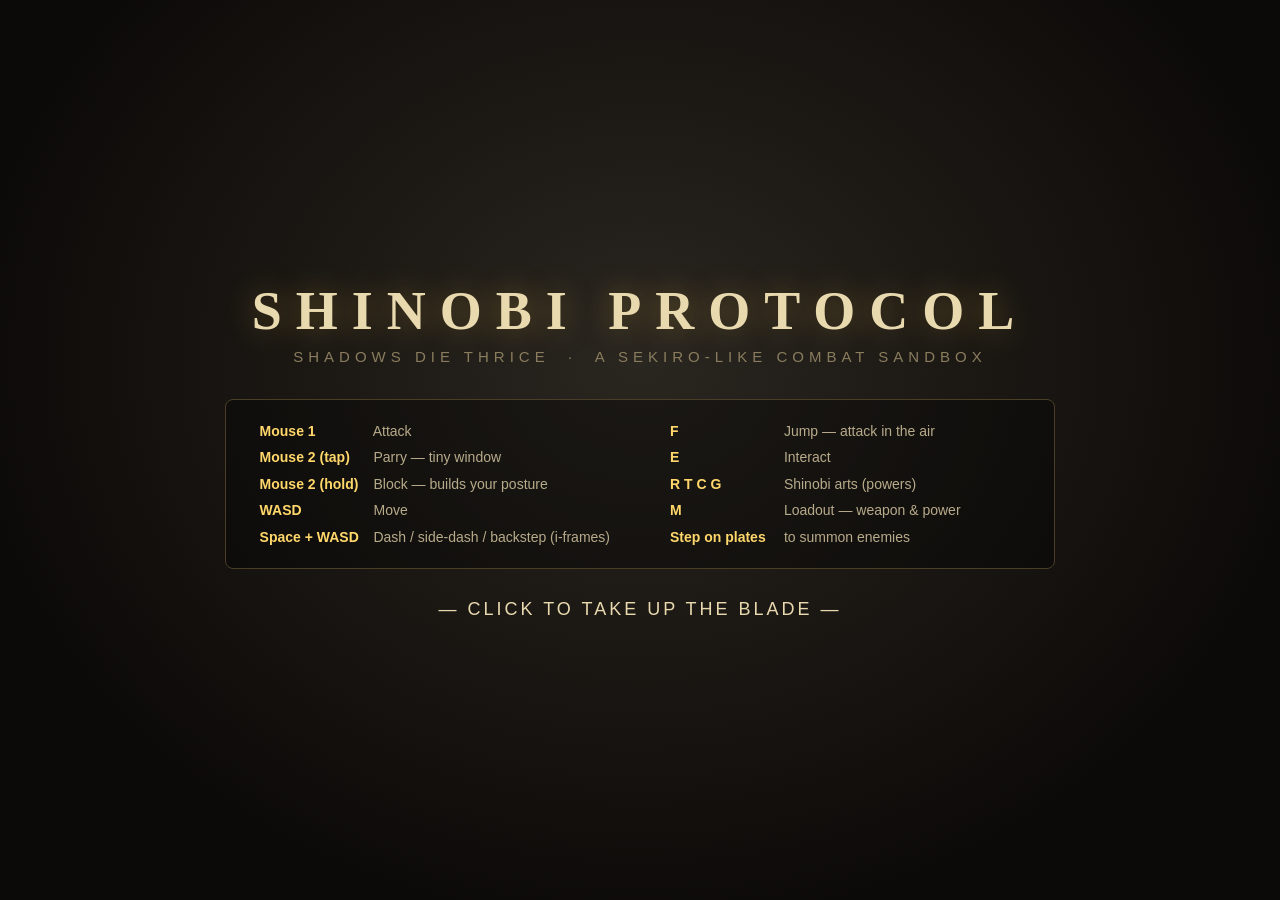
==== sekiro/index.html @ fb7ec55f "Add Shinobi Protocol: 3D Sekiro-like posture/parry combat sandbox - Tight parry window on M2 tap (ye" ====
<!DOCTYPE html>
<html lang="en">
<head>
<meta charset="utf-8">
<title>Shinobi Protocol — Sekiro-like Combat Sandbox</title>
<style>
  html, body { margin:0; padding:0; height:100%; overflow:hidden; background:#000;
               font-family:"Segoe UI", Arial, sans-serif; user-select:none; }
  #game { display:block; width:100%; height:100%; }
  #hud { position:fixed; inset:0; pointer-events:none; overflow:hidden; }

  /* crosshair */
  #cross { position:absolute; left:50%; top:50%; width:6px; height:6px; margin:-3px 0 0 -3px;
           border-radius:50%; background:rgba(255,255,255,.65);
           box-shadow:0 0 4px rgba(0,0,0,.8); }

  /* player vitals (bottom left, Sekiro style) */
  #vitals { position:absolute; left:26px; bottom:26px; width:34%; min-width:300px; }
  #php-wrap { height:14px; background:rgba(10,8,6,.7); border:1px solid #443a28;
              border-radius:2px; overflow:hidden; }
  #php { height:100%; width:100%; background:linear-gradient(#d8b26a,#a4712c);
         transition:width .1s linear; }
  #php-ghost { height:3px; margin-top:-3px; background:rgba(255,80,50,.6); width:100%;
               transition:width .6s ease-out; }
  #pname { color:#cdbb92; font-size:12px; letter-spacing:2px; margin-bottom:4px;
           text-shadow:0 1px 3px #000; }

  /* player posture (bottom center) */
  #posture-wrap { position:absolute; left:50%; bottom:34px; width:300px; margin-left:-150px;
                  height:10px; background:rgba(10,8,6,.65); border:1px solid #4a3c20;
                  border-radius:2px; }
  #posture { position:absolute; left:50%; top:0; bottom:0; width:0%;
             background:linear-gradient(#ffd76a,#e09a1e); transform:translateX(-50%);
             transition:width .08s linear; }
  #posture-wrap.hot #posture { background:linear-gradient(#ff9a4a,#e0491e); }
  #posture-tick { position:absolute; left:50%; top:-3px; bottom:-3px; width:2px;
                  margin-left:-1px; background:#c9b98a; }

  /* ability icons bottom right */
  #abilities { position:absolute; right:26px; bottom:26px; display:flex; gap:10px; }
  .ab { position:relative; width:64px; height:64px; background:rgba(12,10,8,.75);
        border:1px solid #58472a; border-radius:6px; color:#e8dcbf; overflow:hidden; }
  .ab .key { position:absolute; top:3px; left:6px; font-size:13px; font-weight:800;
             color:#ffd76a; text-shadow:0 1px 2px #000; }
  .ab .nm { position:absolute; bottom:4px; left:0; right:0; text-align:center;
            font-size:9px; letter-spacing:.5px; opacity:.9; }
  .ab .ic { position:absolute; top:50%; left:50%; transform:translate(-50%,-58%);
            font-size:24px; }
  .ab .cd { position:absolute; inset:0; background:rgba(0,0,0,.72); display:none;
            color:#fff; font-size:20px; font-weight:700; text-align:center; line-height:64px; }
  .ab.oncd .cd { display:block; }
  #powname { position:absolute; right:28px; bottom:98px; color:#cdbb92; font-size:12px;
             letter-spacing:2px; text-shadow:0 1px 3px #000; text-align:right; }

  /* perilous kanji */
  #peril { position:absolute; left:50%; top:26%; transform:translate(-50%,-50%) scale(.6);
           color:#ff2a1a; font-size:84px; font-weight:900; opacity:0;
           text-shadow:0 0 18px rgba(255,40,20,.9), 0 0 4px #000; font-family:serif; }
  #peril.show { animation:perilPop .55s ease-out; }
  @keyframes perilPop {
    0% { opacity:0; transform:translate(-50%,-50%) scale(.5); }
    18% { opacity:1; transform:translate(-50%,-50%) scale(1.15); }
    60% { opacity:1; transform:translate(-50%,-50%) scale(1); }
    100% { opacity:0; transform:translate(-50%,-50%) scale(1); }
  }

  /* big center messages */
  #msg { position:absolute; top:30%; width:100%; text-align:center; color:#e8d9ae;
         font-size:56px; font-weight:800; letter-spacing:10px; opacity:0;
         text-shadow:0 0 24px rgba(220,170,60,.55), 0 3px 10px rgba(0,0,0,.9);
         transition:opacity .4s; font-family:serif; }
  #submsg { position:absolute; top:42%; width:100%; text-align:center; color:#cbb;
            font-size:18px; letter-spacing:2px; text-shadow:0 2px 6px #000; opacity:0;
            transition:opacity .4s; }
  #death { position:absolute; inset:0; background:rgba(20,0,0,0); display:none;
           transition:background 1.2s; }
  #death .kanji { position:absolute; left:50%; top:38%; transform:translate(-50%,-50%);
                  color:#c41f10; font-size:170px; font-family:serif; font-weight:900;
                  text-shadow:0 0 40px rgba(200,30,10,.8); opacity:0; transition:opacity 1.4s; }
  #death .sub { position:absolute; left:50%; top:60%; transform:translateX(-50%);
                color:#caa; font-size:18px; letter-spacing:4px; opacity:0; transition:opacity 1.4s; }
  #death.show { background:rgba(15,0,0,.72); display:block; }
  #death.show .kanji, #death.show .sub { opacity:1; }

  /* interact prompt */
  #interact { position:absolute; left:50%; top:56%; transform:translateX(-50%);
              color:#ffe9b0; font-size:16px; letter-spacing:1px; display:none;
              background:rgba(0,0,0,.5); padding:6px 14px; border-radius:4px;
              border:1px solid #6b5a30; }

  /* start screen */
  #start { position:absolute; inset:0; background:radial-gradient(ellipse at 50% 40%, #2a2620 0%, #0c0a08 75%);
           display:flex; flex-direction:column; align-items:center; justify-content:center;
           pointer-events:auto; cursor:pointer; z-index:20; }
  #start h1 { color:#e8d9ae; font-size:54px; letter-spacing:14px; font-family:serif;
              margin:0 0 6px 0; text-shadow:0 0 30px rgba(220,170,60,.4); }
  #start h2 { color:#8a7d5e; font-size:15px; letter-spacing:5px; font-weight:400; margin:0 0 34px 0; }
  #start .controls { color:#b8ab8b; font-size:14px; line-height:1.9; column-count:2; column-gap:60px;
                     background:rgba(0,0,0,.35); padding:18px 34px; border:1px solid #4a3f26;
                     border-radius:8px; }
  #start .controls b { color:#ffd76a; display:inline-block; min-width:110px; }
  #start .click { color:#e8d9ae; margin-top:30px; font-size:18px; letter-spacing:3px;
                  animation:pulse 1.6s infinite; }
  @keyframes pulse { 0%,100%{opacity:.5;} 50%{opacity:1;} }

  /* loadout menu */
  #menu { position:absolute; inset:0; background:rgba(8,6,4,.88); display:none;
          pointer-events:auto; z-index:15; overflow:auto; }
  #menu h1 { color:#e8d9ae; text-align:center; font-family:serif; letter-spacing:8px;
             font-size:34px; margin:30px 0 4px; }
  #menu .hint { color:#8a7d5e; text-align:center; font-size:13px; letter-spacing:2px; margin-bottom:22px; }
  #menu .row { display:flex; justify-content:center; gap:18px; flex-wrap:wrap; margin-bottom:14px; }
  #menu h3 { color:#b8a878; text-align:center; letter-spacing:4px; font-size:15px;
             margin:14px 0 12px; font-weight:600; }
  .card { width:210px; background:rgba(22,18,12,.9); border:1px solid #4a3f26; border-radius:8px;
          padding:14px 16px; cursor:pointer; transition:all .15s; color:#cbbd9a; }
  .card:hover { border-color:#a8905a; transform:translateY(-2px); }
  .card.sel { border-color:#ffd76a; box-shadow:0 0 18px rgba(255,205,90,.25);
              background:rgba(42,34,18,.95); }
  .card .t { font-size:17px; color:#ffe9b0; letter-spacing:1px; margin-bottom:6px; }
  .card .t .em { font-size:20px; margin-right:6px; }
  .card .d { font-size:11.5px; line-height:1.55; opacity:.85; }
  .card .d b { color:#ffd76a; }
  #menu .close { display:block; margin:18px auto 40px; padding:10px 44px; font-size:15px;
                 letter-spacing:3px; background:#3a2f1a; color:#ffe9b0; border:1px solid #6b5a30;
                 border-radius:6px; cursor:pointer; }
  #menu .close:hover { background:#4a3d22; }

  /* toast */
  #toast { position:absolute; left:50%; top:16%; transform:translateX(-50%); color:#ffe9b0;
           font-size:17px; letter-spacing:2px; text-shadow:0 2px 6px #000; opacity:0;
           transition:opacity .3s; }
</style>
</head>
<body>
<canvas id="game"></canvas>

<div id="hud">
  <div id="cross"></div>

  <div id="vitals">
    <div id="pname">WOLF UNIT-01</div>
    <div id="php-wrap"><div id="php"></div></div>
    <div id="php-ghost"></div>
  </div>

  <div id="posture-wrap"><div id="posture"></div><div id="posture-tick"></div></div>

  <div id="powname">FIRE ARTS</div>
  <div id="abilities">
    <div class="ab" id="ab-r"><span class="key">R</span><span class="ic"></span><span class="nm"></span><span class="cd"></span></div>
    <div class="ab" id="ab-t"><span class="key">T</span><span class="ic"></span><span class="nm"></span><span class="cd"></span></div>
    <div class="ab" id="ab-c"><span class="key">C</span><span class="ic"></span><span class="nm"></span><span class="cd"></span></div>
    <div class="ab" id="ab-g"><span class="key">G</span><span class="ic"></span><span class="nm"></span><span class="cd"></span></div>
  </div>

  <div id="peril">危</div>
  <div id="msg"></div>
  <div id="submsg"></div>
  <div id="interact"></div>
  <div id="toast"></div>

  <div id="death"><div class="kanji">死</div><div class="sub">CLICK TO RETURN FROM DEATH</div></div>
</div>

<div id="menu">
  <h1>LOADOUT</h1>
  <div class="hint">press M or ESC to return to combat</div>
  <h3>— WEAPON —</h3>
  <div class="row" id="weapon-row"></div>
  <h3>— SHINOBI ART —</h3>
  <div class="row" id="power-row"></div>
  <button class="close" id="menu-close">RETURN</button>
</div>

<div id="start">
  <h1>SHINOBI PROTOCOL</h1>
  <h2>SHADOWS DIE THRICE &nbsp;·&nbsp; A SEKIRO-LIKE COMBAT SANDBOX</h2>
  <div class="controls">
    <div><b>Mouse 1</b> Attack</div>
    <div><b>Mouse 2 (tap)</b> Parry — tiny window</div>
    <div><b>Mouse 2 (hold)</b> Block — builds your posture</div>
    <div><b>WASD</b> Move</div>
    <div><b>Space + WASD</b> Dash / side-dash / backstep (i-frames)</div>
    <div><b>F</b> Jump — attack in the air</div>
    <div><b>E</b> Interact</div>
    <div><b>R T C G</b> Shinobi arts (powers)</div>
    <div><b>M</b> Loadout — weapon &amp; power</div>
    <div><b>Step on plates</b> to summon enemies</div>
  </div>
  <div class="click">— CLICK TO TAKE UP THE BLADE —</div>
</div>

<script src="../vendor/three.min.js"></script>
<script src="js/util.js"></script>
<script src="js/rig.js"></script>
<script src="js/anim.js"></script>
<script src="js/fx.js"></script>
<script src="js/combat.js"></script>
<script src="js/powers.js"></script>
<script src="js/player.js"></script>
<script src="js/enemy.js"></script>
<script src="js/main.js"></script>
</body>
</html>
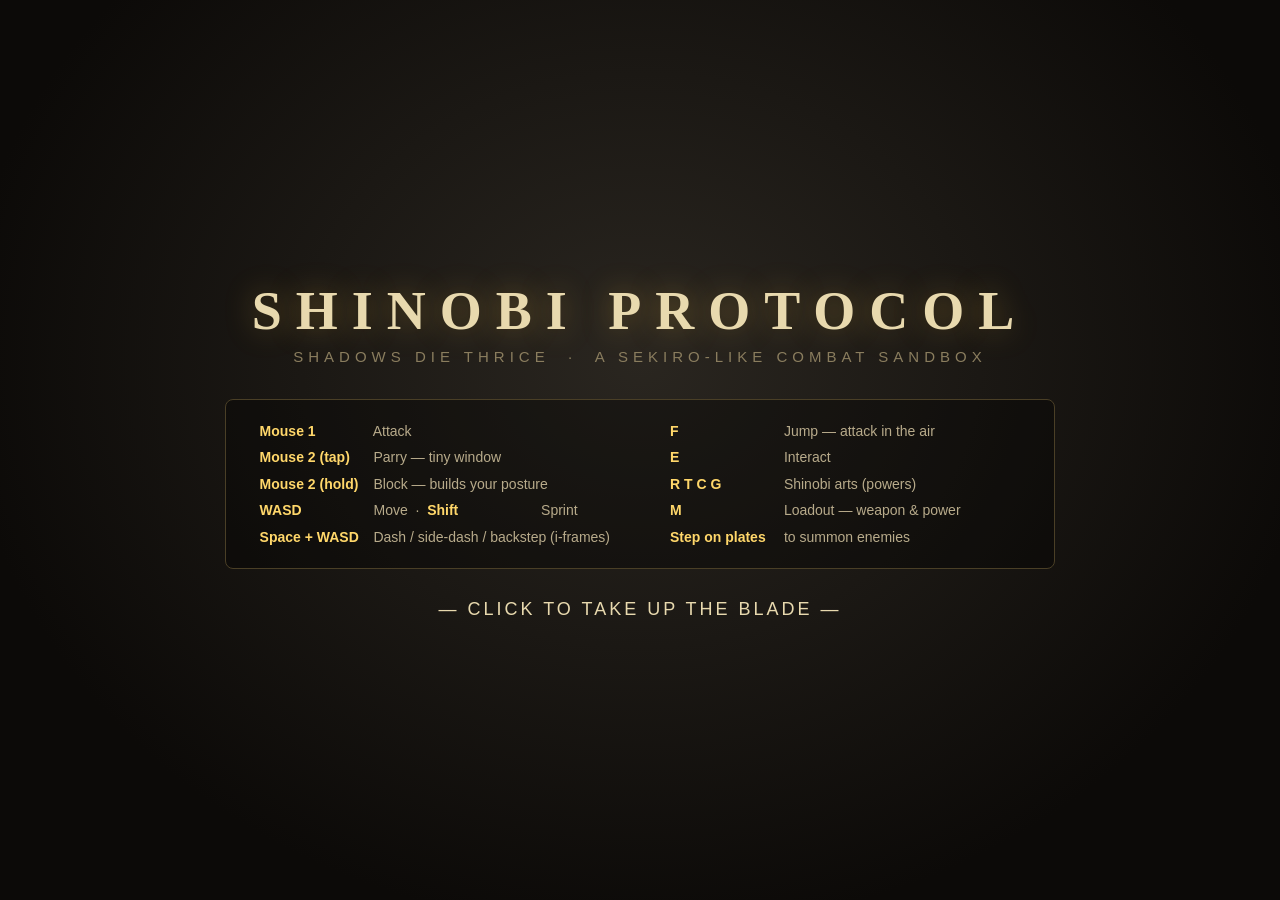
==== commit b552a6a9: "Dynamic full-body swing animations, sprint on shift, proper couched spear - Attack clips re-authored" ====
--- a/sekiro/index.html
+++ b/sekiro/index.html
@@ -51,6 +51,22 @@
   .ab.oncd .cd { display:block; }
   #powname { position:absolute; right:28px; bottom:98px; color:#cdbb92; font-size:12px;
              letter-spacing:2px; text-shadow:0 1px 3px #000; text-align:right; }
+
+  /* boss bar */
+  #bossbar { position:absolute; top:22px; left:50%; transform:translateX(-50%);
+             width:46%; min-width:380px; display:none; }
+  #bossname { color:#e8d9ae; font-family:serif; font-size:17px; letter-spacing:5px;
+              text-align:center; margin-bottom:5px; text-shadow:0 0 14px rgba(110,228,255,.45), 0 2px 4px #000; }
+  #bhp-wrap { height:12px; background:rgba(10,8,6,.72); border:1px solid #4a3c48;
+              border-radius:2px; overflow:hidden; }
+  #bhp { height:100%; width:100%; background:linear-gradient(#c96a5a,#8a2f2a);
+         transition:width .12s linear; }
+  #bpost-wrap { position:relative; height:7px; margin-top:3px; background:rgba(10,8,6,.65);
+                border:1px solid #4a3c28; border-radius:2px; }
+  #bpost { position:absolute; left:50%; top:0; bottom:0; width:0%;
+           background:linear-gradient(#ffd76a,#e09a1e); transform:translateX(-50%);
+           transition:width .1s linear; }
+  #bossbar.vuln #bpost { background:linear-gradient(#ff9a4a,#e0491e); }
 
   /* perilous kanji */
   #peril { position:absolute; left:50%; top:26%; transform:translate(-50%,-50%) scale(.6);
@@ -138,6 +154,12 @@
 <div id="hud">
   <div id="cross"></div>
 
+  <div id="bossbar">
+    <div id="bossname"></div>
+    <div id="bhp-wrap"><div id="bhp"></div></div>
+    <div id="bpost-wrap"><div id="bpost"></div></div>
+  </div>
+
   <div id="vitals">
     <div id="pname">WOLF UNIT-01</div>
     <div id="php-wrap"><div id="php"></div></div>
@@ -170,6 +192,8 @@
   <div class="row" id="weapon-row"></div>
   <h3>— SHINOBI ART —</h3>
   <div class="row" id="power-row"></div>
+  <h3>— OPTIONS —</h3>
+  <div class="row" id="opt-row"></div>
   <button class="close" id="menu-close">RETURN</button>
 </div>
 
@@ -180,7 +204,7 @@
     <div><b>Mouse 1</b> Attack</div>
     <div><b>Mouse 2 (tap)</b> Parry — tiny window</div>
     <div><b>Mouse 2 (hold)</b> Block — builds your posture</div>
-    <div><b>WASD</b> Move</div>
+    <div><b>WASD</b> Move &nbsp;·&nbsp; <b>Shift</b> Sprint</div>
     <div><b>Space + WASD</b> Dash / side-dash / backstep (i-frames)</div>
     <div><b>F</b> Jump — attack in the air</div>
     <div><b>E</b> Interact</div>
